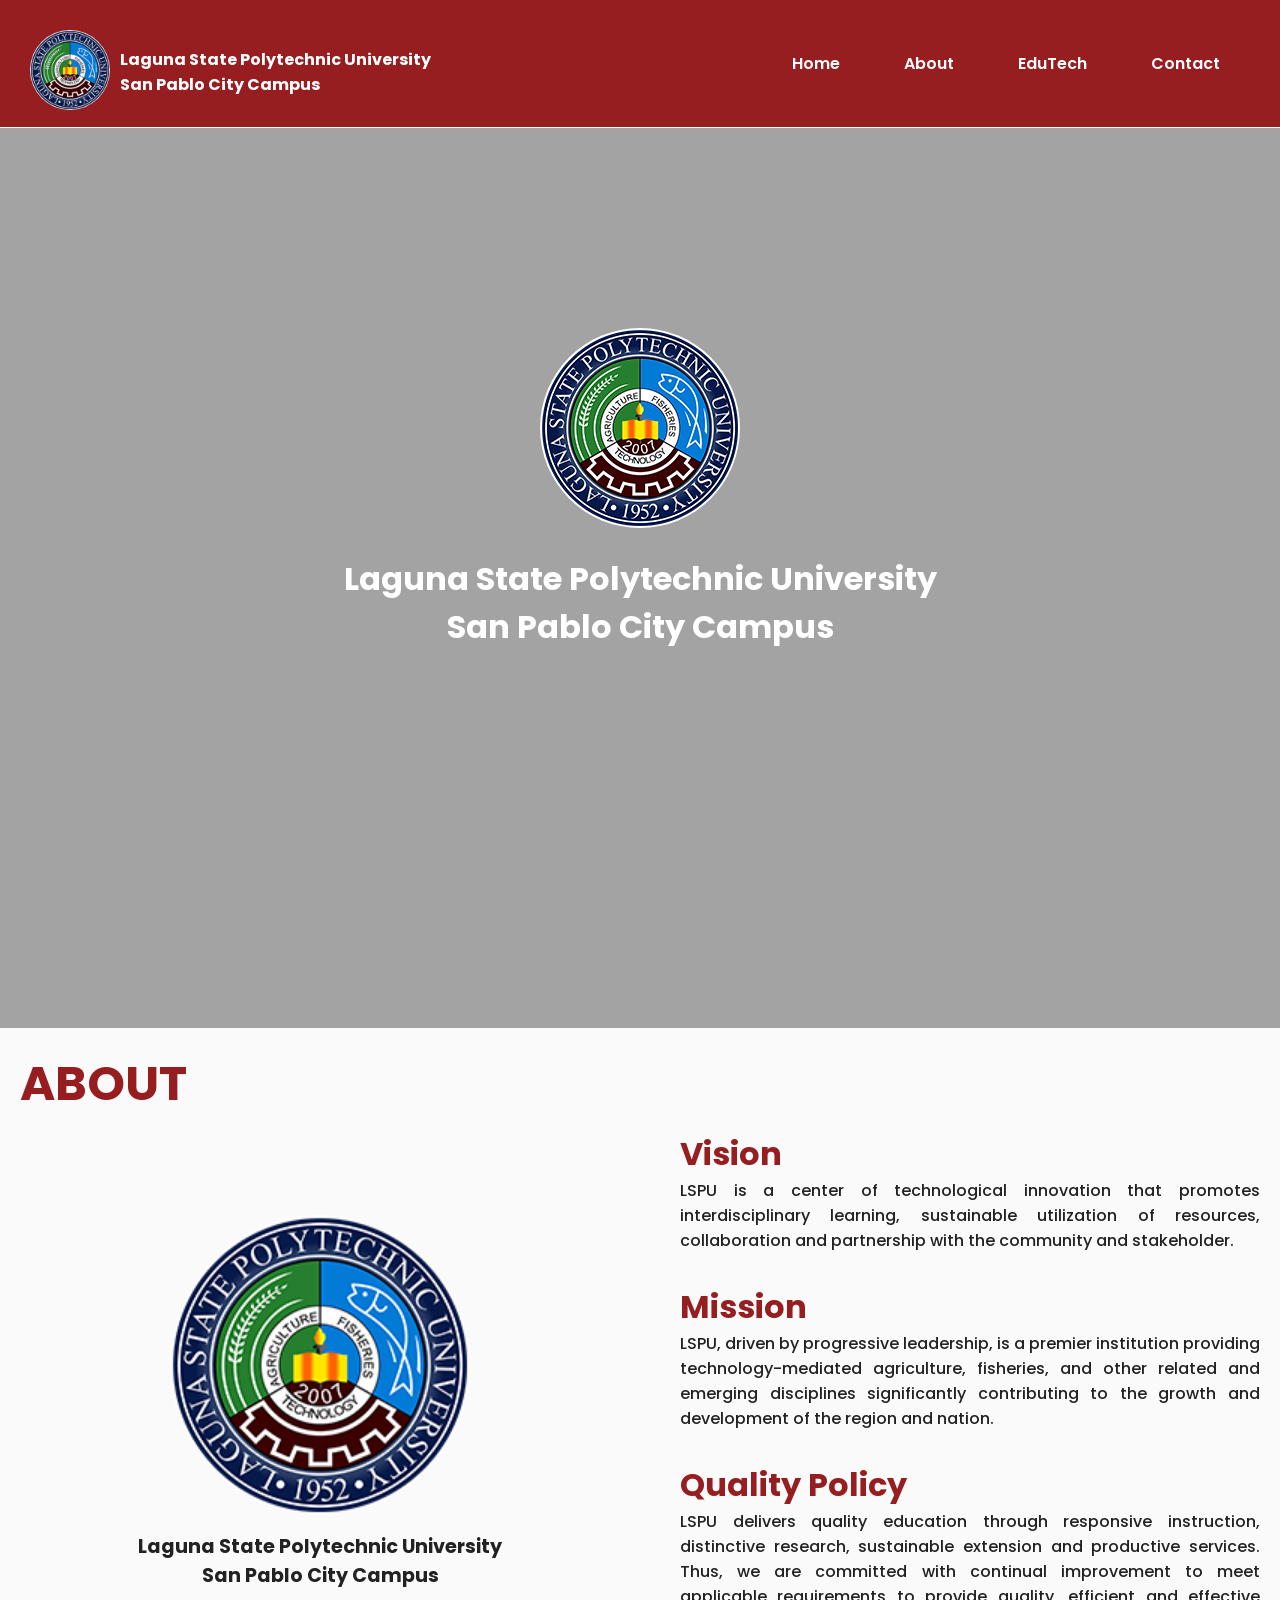
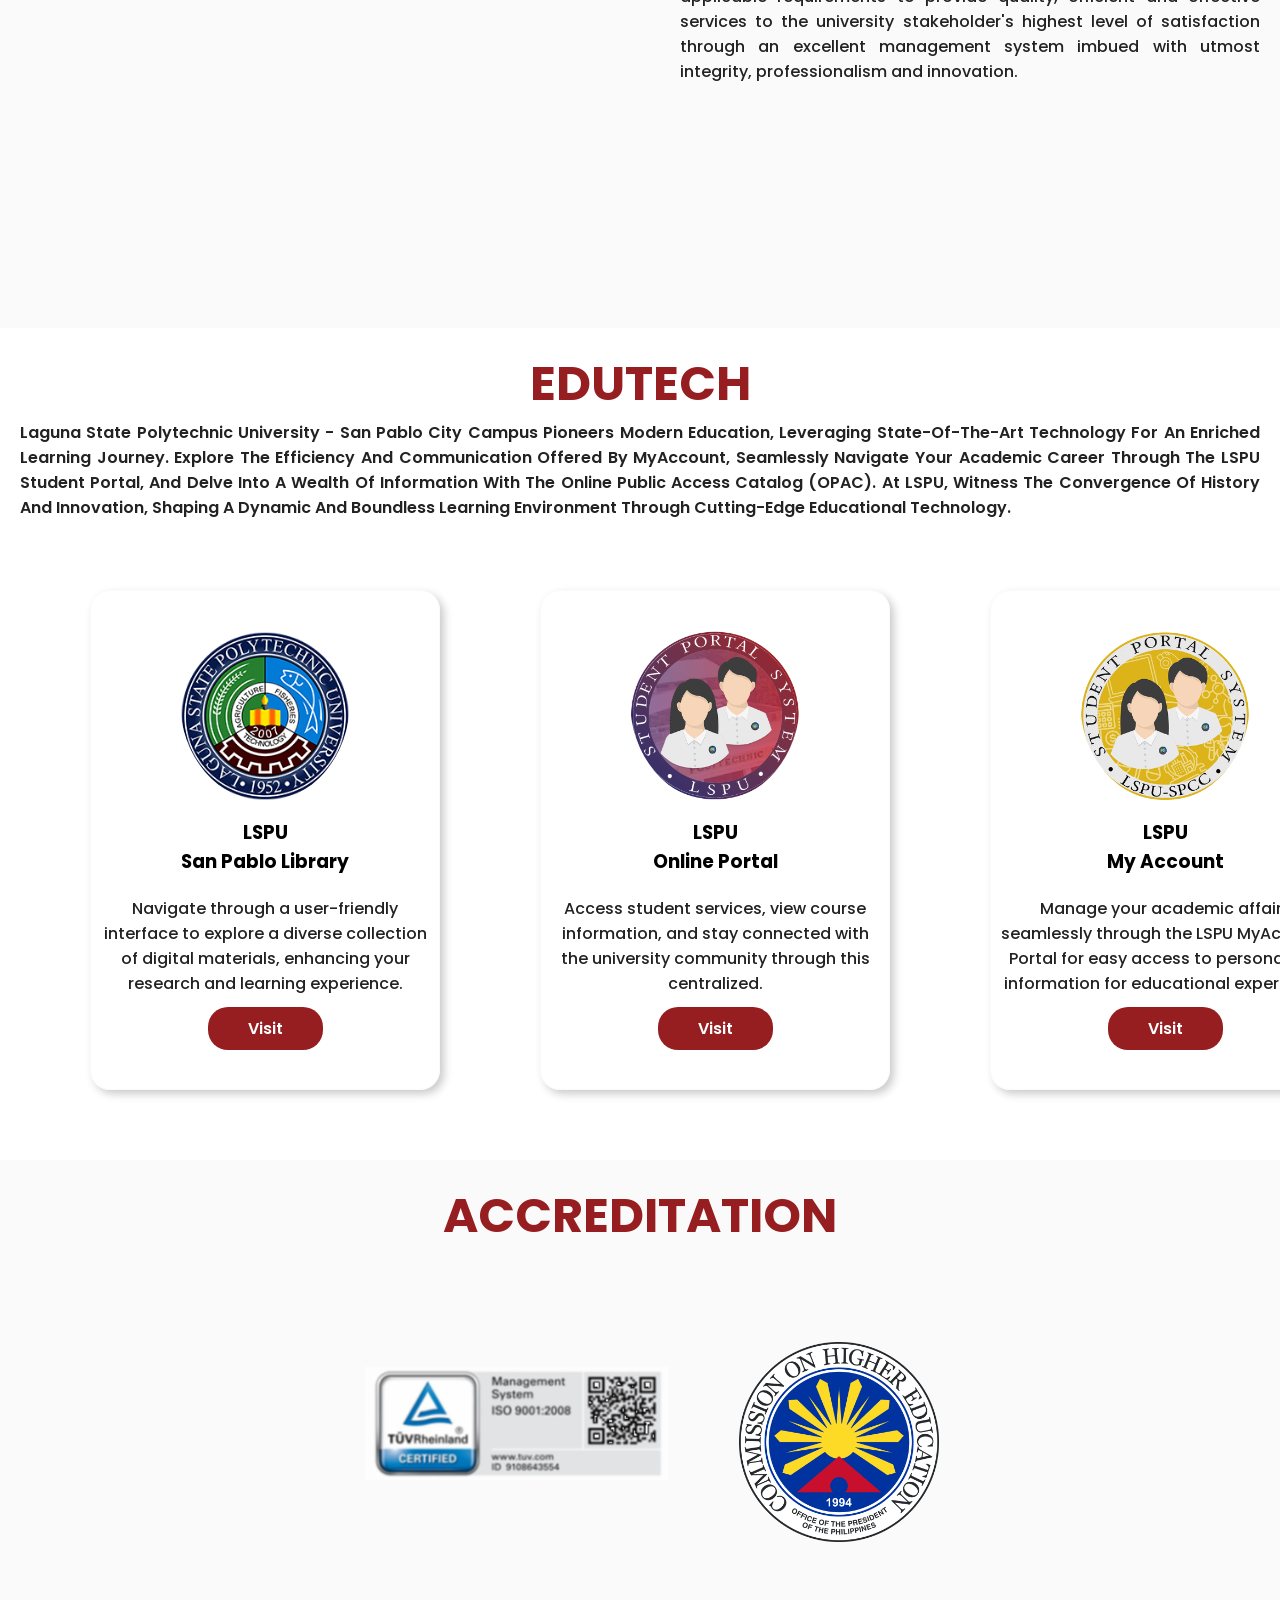
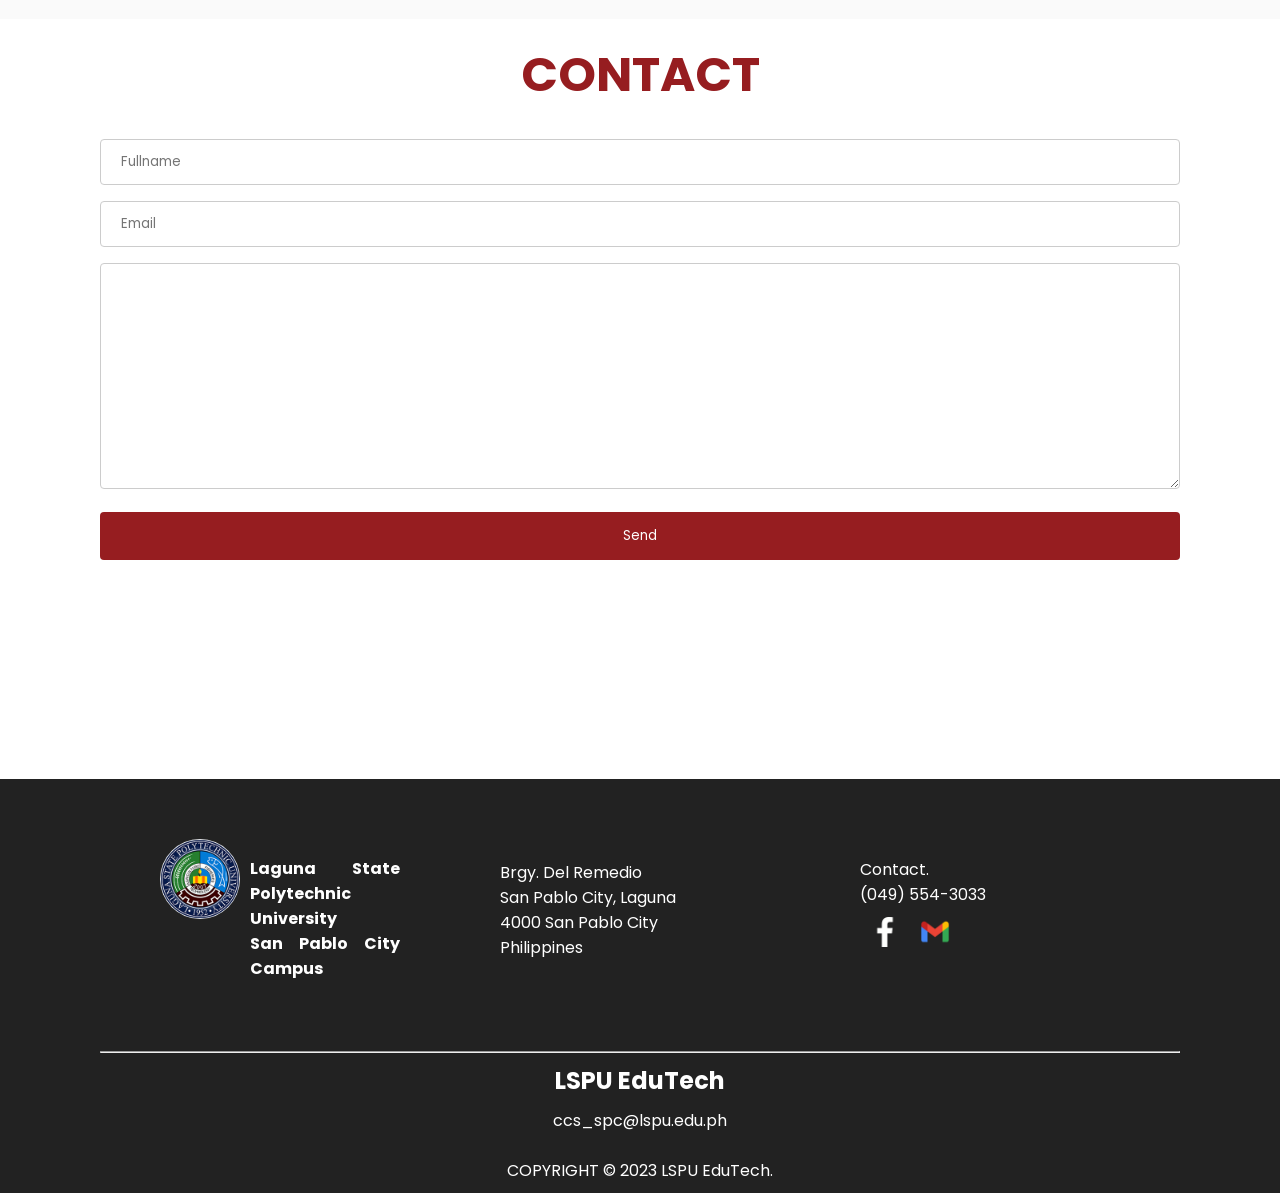
==== index.html @ c32a5598 "change dir" ====
<!DOCTYPE html>
<html lang="en">
<head>
    <meta charset="UTF-8">
    <meta name="viewport" content="width=device-width, initial-scale=1.0">
    <title>LSPU EduTech</title>
    <link rel="preconnect" href="https://fonts.googleapis.com">
    <link rel="preconnect" href="https://fonts.gstatic.com" crossorigin>
    <link href="https://fonts.googleapis.com/css2?family=Poppins:wght@300&family=Roboto&display=swap" rel="stylesheet">
    <link rel="stylesheet" href="style.css">
    <link rel="shortcut icon" href="icon.png" type="image/x-icon">
</head>
<body>
    <header>
        <div class="logo">
            <a href="#">
            <img src="logo.png" alt="logo of LSPU"><h3>Laguna State Polytechnic University <br> San Pablo City Campus</h3>
            </a>
        </div>
        <nav>
            <ul>
                <li><a href="#">Home</a></li>
                <li><a href="#about">About</a></li>
                <li><a href="#edutech">EduTech</a></li>
                <li><a href="#contact">Contact</a></li>
            </ul>
        </nav>
    </header>
    
    <div class="home" id="home">
        <video autoplay muted loop>
            <source src="bg.mp4" type="video/mp4">
            Your browser does not support the video tag.
        </video>
        <!-- Your content goes here -->
        <div class="content" >
            <img src="logo.png" alt="logo of lspu san pablo">
            <h1>Laguna State Polytechnic University <br> San Pablo City Campus</h1>
        </div>
    </div>
    
    <div class="about" id="about">
        <div class="about-title">
            <h2>About</h2>
        </div>
        <div class="row">
            <div class="col">
                <div class="left">
                <img src="logo.png" alt="lspu logo">
                <h4>Laguna State Polytechnic University <br> San Pablo City Campus</h4>
                </div>

            </div>
            <div class="col">
                <div class="col">
                    <h2>Vision</h2>
                    <p>LSPU is a center of technological innovation that promotes interdisciplinary learning, sustainable utilization of resources, collaboration and partnership with the community and stakeholder.</p>
                </div>
                <div class="col">
                    <h2>Mission</h2>
                    <p>LSPU, driven by progressive leadership, is a premier institution providing technology-mediated agriculture, fisheries, and other related and emerging disciplines significantly contributing to the growth and development of the region and nation.</p>
                </div>
                <div class="col">
                    <h2>Quality Policy</h2>
                    <p>LSPU delivers quality education through responsive instruction, distinctive research, sustainable extension and productive services. Thus, we are committed with continual improvement to meet applicable requirements to provide quality, efficient and effective services to the university stakeholder's highest level of satisfaction through an excellent management system imbued with utmost integrity, professionalism and innovation.</p>
                </div>
            </div>
        </div>
    </div>

    <div class="edutech" id="edutech">
        <div class="edu-title">
            <h2>EduTech</h2>
            <p class="lowerside">Laguna State Polytechnic University - San Pablo City Campus pioneers modern education, leveraging state-of-the-art technology for an enriched learning journey. Explore the efficiency and communication offered by MyAccount, seamlessly navigate your academic career through the LSPU Student Portal, and delve into a wealth of information with the Online Public Access Catalog (OPAC). At LSPU, witness the convergence of history and innovation, shaping a dynamic and boundless learning environment through cutting-edge educational technology.</p>
        </div>
        <div class="row">
            <div class="col">
                <div class="card">
                    <img src="logo.png" alt="lspu logo">
                    <h3>LSPU <br>San Pablo Library</h3>
                    <p class="mini">Navigate through a user-friendly interface to explore a diverse collection of digital materials, enhancing your research and learning experience.</p>
                    <a href="http://libraryspcc.lspu.edu.ph/common/servlet/presenthomeform.do?l2m=Home&tm=Home&l2m=Home" class="visit">Visit</a>
                </div>
            </div>
            <div class="col">
                <div class="card">
                    <img src="portal.png" alt="student portal logo">
                    <h3>LSPU <br>Online Portal</h3>
                    <p class="mini">Access student services, view course information, and stay connected with the university community through this centralized.</p>
                    <a href="https://lspuonline.com/" class="visit">Visit</a>
                </div>
            </div>
            <div class="col">
                <div class="card">
                    <img src="myaccount.png" alt="myaccount portal logo">
                    <h3>LSPU <br>My Account</h3>
                    <p class="mini">Manage your academic affairs seamlessly through the LSPU MyAccount Portal for easy access to personalized information for educational experience.</p>
                    <a href="http://myaccount-spc.lspu.edu.ph/" class="visit">Visit</a>
                </div>
            </div>
        </div>
    </div>

    <div class="accreditation" id="accreditation">
        <div class="accre-title">
            <h2>accreditation</h2>
        </div>
        <div class="row">
            <div class="col">
                <img src="ISO.png" alt="iso logo" class="iso">
            </div>
            <div class="col">
                <img src="ched.png" alt="ched logo" class="ched">
            </div>
        </div>
    </div>

    <div class="contact" id="contact">
        <div class="contact-title">
            <h2>Contact</h2>
        </div>
        <div class="contact-form">
            <form action="">
                <input type="text" name="name" placeholder="Fullname">
                <input type="email" name="email" placeholder="Email">
                <textarea name="message" id="message" cols="30" rows="10"></textarea>
                <input type="submit" name="submit" value="Send">
            </form>
        </div>
    </div>
    <div class="footer">
        <div class="footer-content">
            <div class="row">
                <div class="col1">
                    <div class="logo">
                        <a href="#">
                        <img src="logo.png" alt="logo of LSPU"><h3>Laguna State Polytechnic University <br> San Pablo City Campus</h3>
                        </a>
                    </div>
                </div>
                <div class="col1">
                    <p>Brgy. Del Remedio <br> San Pablo City, Laguna<br>4000 San Pablo City<br>Philippines</p>
                </div>
                <div class="col1">
                    <p>Contact. <br>(049) 554-3033</p>
                    <ul class="footer_link">
                        <li><a href="#"> <img src="facebook.png" alt="" class="filter-img"></a></li>
                        <li><a href="#"> <img src="gmail.png" alt=""></a></li>
                    </ul>
                </div>
            </div>
            <hr>
            <div class="last-footer">
                <div class="last-content">
                    <h2><a href="index.html">LSPU EduTech</a></h2>
                    <p>ccs_spc@lspu.edu.ph<br><br>COPYRIGHT © 2023 LSPU EduTech.</p>
                </div>
            </div>
        </div>
    </div>
    
</body>
</html>
---- style.css ----
* {
    margin: 0;
    padding: 0;
    box-sizing: border-box;
    font-family: 'Poppins', sans-serif;
    scroll-behavior: smooth;
}

header {
    min-height: 50px;
    display: flex;
    align-items: center;
    justify-content: center;
    background-color: #961D20;
    padding: 10px;
    width: 100%;
    display: flex;
    justify-content: space-between;
    position: relative;
    border-bottom: 1px #fff solid;
}

.logo {
    margin: 20px;
    justify-content: center;
    align-items: center;
    position: relative;
}

.logo a {
    text-decoration: none;
}

.logo h3 {
    color: #fff;
    font-size: 1rem;
    margin-top: -70px;
    margin-left: 90px;
}

.logo img {
    width: 80px;
    height: auto;
    border-radius: 50%;
}

nav ul li a {
    color: #fff;
    text-decoration: none;
    font-size: 1rem;
    font-weight: 600;
    transition: 0.3s ease;

}

nav ul {
    display: inline-flex;
    gap: 4rem;
    float: right;
}

nav ul li {
    list-style-type: none;
}

nav ul li:nth-child(4) {
    margin-right: 50px;
}

.home {
    position: relative;
    overflow: hidden;
    height: 100vh;
}

nav ul li a:hover {
    color: #FDB515;
    font-size: 1.3rem;
}

video {
    position: absolute;
    top: 50%;
    left: 50%;
    transform: translate(-50%, -50%);
    min-width: 100%;
    min-height: 100%;
    width: auto;
    height: auto;
    z-index: -1;
}

.content {
    position: absolute;
    background-color: #0000005c;
    height: 100vh;
    width: 100%;
    top: 50%;
    left: 50%;
    transform: translate(-50%, -50%);
    text-align: center;
    align-items: center;
    justify-content: center;
    color: #fff;
    z-index: 1;
}

.content img {
    border-radius: 50%;
    margin-top: 200px;
    margin-bottom: 20px;
}

.about {
    height: 100vh;
    width: 100%;
    position: relative;
    background-color: #FAFAFA;
}

.about .about-title {
    font-size: 2rem;
    text-transform: uppercase;
    font-weight: 500;
    color: #961D20;
    padding: 20px;
}

.row {
    display: flex;
    align-items: center;
    margin-top: -50px;
}

.col {
    flex-basis: 50%;
    width: 100%;
    padding: 10px;
    box-sizing: border-box;
    text-align: justify;
    margin: 10px;
}

.row .col h2 {
    color: #961D20;
    font-size: 2rem;
}

.row .col .left {
    justify-content: center;
    text-align: center;
    align-items: center;
    margin-top: -20px;
    padding: 20px;
}

.row .col .left img {
    width: auto;
    height: 300px;
    margin: 10px;
    border-radius: 50%;
}

.row .col .left h4 {
    font-size: 1.2rem;
    color: #222;
}

.row .col p {
    font-size: 1rem;
    font-weight: 500;
    color: #222;
}

.edutech {
    height: auto;
    width: 100%;
    position: relative;
    background-color: #fff;
    text-align: center;
    align-self: center;
    justify-content: center;
}

.edutech .edu-title {
    font-size: 2rem;
    text-transform: uppercase;
    font-weight: 600;
    color: #961D20;
    margin: auto;
    padding: 20px;
}

.edutech img {
    width: auto;
    height: 200px;
    margin: 10px;
    border-radius: 50%;
    padding-top: 30px;
}

.edutech .row {
    padding: 20px;
    margin: 20px;
}

.edutech .col {
    flex-basis: 50%;
    text-align: center;
    margin: 20px 0;
}

.card {
    border: 1px solid #FAFAFA;
    box-shadow: #cbcbcb 4px 4px 8px;
    height: 500px;
    width: 350px;
    margin: 0 40px;
    margin-top: -20px;
    border-radius: 20px;
}

.edutech .row .col h3 {
    margin-bottom: 20px;
}

.edutech .row .col a {
    text-decoration: none;
    color: #fff;
    background-color: #961D20;
    border-radius: 20px;
    padding: 10px 40px;
    transition: 0.3s ease;
    font-weight: 600;
}

.edutech .row .col a:hover {
    background-color: #a9181a;
    border-radius: 20px;
}

.edu-title .lowerside {
    font-size: 1rem;
    justify-content: center;
    text-align: justify;
    text-transform: capitalize;
    color: #222;
    margin-bottom: auto;
}

.card .mini {
    padding: 0 10px;
    text-align: center;
    font-size: 8px;
    margin-bottom: 20px;
}

.accreditation {
    width: 100%;
    position: relative;
    background-color: #FAFAFA;
    text-align: center;
    align-self: center;
    justify-content: center;
    ;
}

.accreditation .accre-title {
    font-size: 2rem;
    text-transform: uppercase;
    font-weight: 600;
    color: #961D20;
    margin: auto;
    padding: 20px;
}

.accreditation .row {
    display: inline-flex;
    align-items: center;
    margin: auto;
    text-align: center;
    align-items: center;
}

.col {
    flex-basis: 50%;
    width: 100%;
    padding: 10px;
    box-sizing: border-box;
    text-align: justify;
}

.accreditation .iso {
    width: auto;
    height: 300px;
}

.accreditation .ched {
    width: auto;
    height: 200px;
}

.contact {
    height: 90vh;
    width: 100%;
    position: relative;
    background-color: #fff;
    text-align: center;
    align-self: center;
    justify-content: center;
    padding: 0 100px;
}

.contact .contact-title{
    font-size: 2rem;
    text-transform: uppercase;
    font-weight: 600;
    color: #961D20;
    margin: auto;
    padding: 20px;
}

input[type=text],
select {
    width: 100%;
    padding: 12px 20px;
    margin: 8px 0;
    display: inline-block;
    border: 1px solid #ccc;
    border-radius: 4px;
    box-sizing: border-box;
}

input[type=email],
select {
    width: 100%;
    padding: 12px 20px;
    margin: 8px 0;
    display: inline-block;
    border: 1px solid #ccc;
    border-radius: 4px;
    box-sizing: border-box;
}

textarea {
    width: 100%;
    padding: 12px 20px;
    margin: 8px 0;
    display: inline-block;
    border: 1px solid #ccc;
    border-radius: 4px;
    box-sizing: border-box;
}

input[type=submit] {
    width: 100%;
    background-color: #961D20;
    color: white;
    padding: 14px 20px;
    margin: 8px 0;
    border: none;
    border-radius: 4px;
    cursor: pointer;
}

input[type=submit]:hover {
    background-color: #a9181a;
}
.footer{
    height: auto;
    width: 100%;
    position: relative;
    background-color: #222;
    text-align: center;
    justify-content: center;
    padding: 0 100px;
    color: #fff;
}
.col1{
    flex-basis: 100%;
    width: 25%;
    padding: 20px 20px;
    box-sizing: border-box;
    text-align: justify;
    margin: 20px;
 }
 .footer_link{
     display: flex;
 }
 .footer_link li{
     list-style: none;
 }
 .footer .footer_link img{
     width: auto;
     height: 30px;
     margin: 10px;
 }
 .footer_link .filter-img{
    filter: invert(1);
 }
 .last-footer{
    text-align: center;
    align-items: center;
    justify-content: center;
}
.last-footer h2{
    font-size: 1.5rem;
    margin: auto;
}
.last-footer p{
    font-size: 1rem;
    padding: 10px;
}
.last-footer a{
   text-decoration: none;
   color: #fff;
}
hr{
    margin: 10px 0;
}
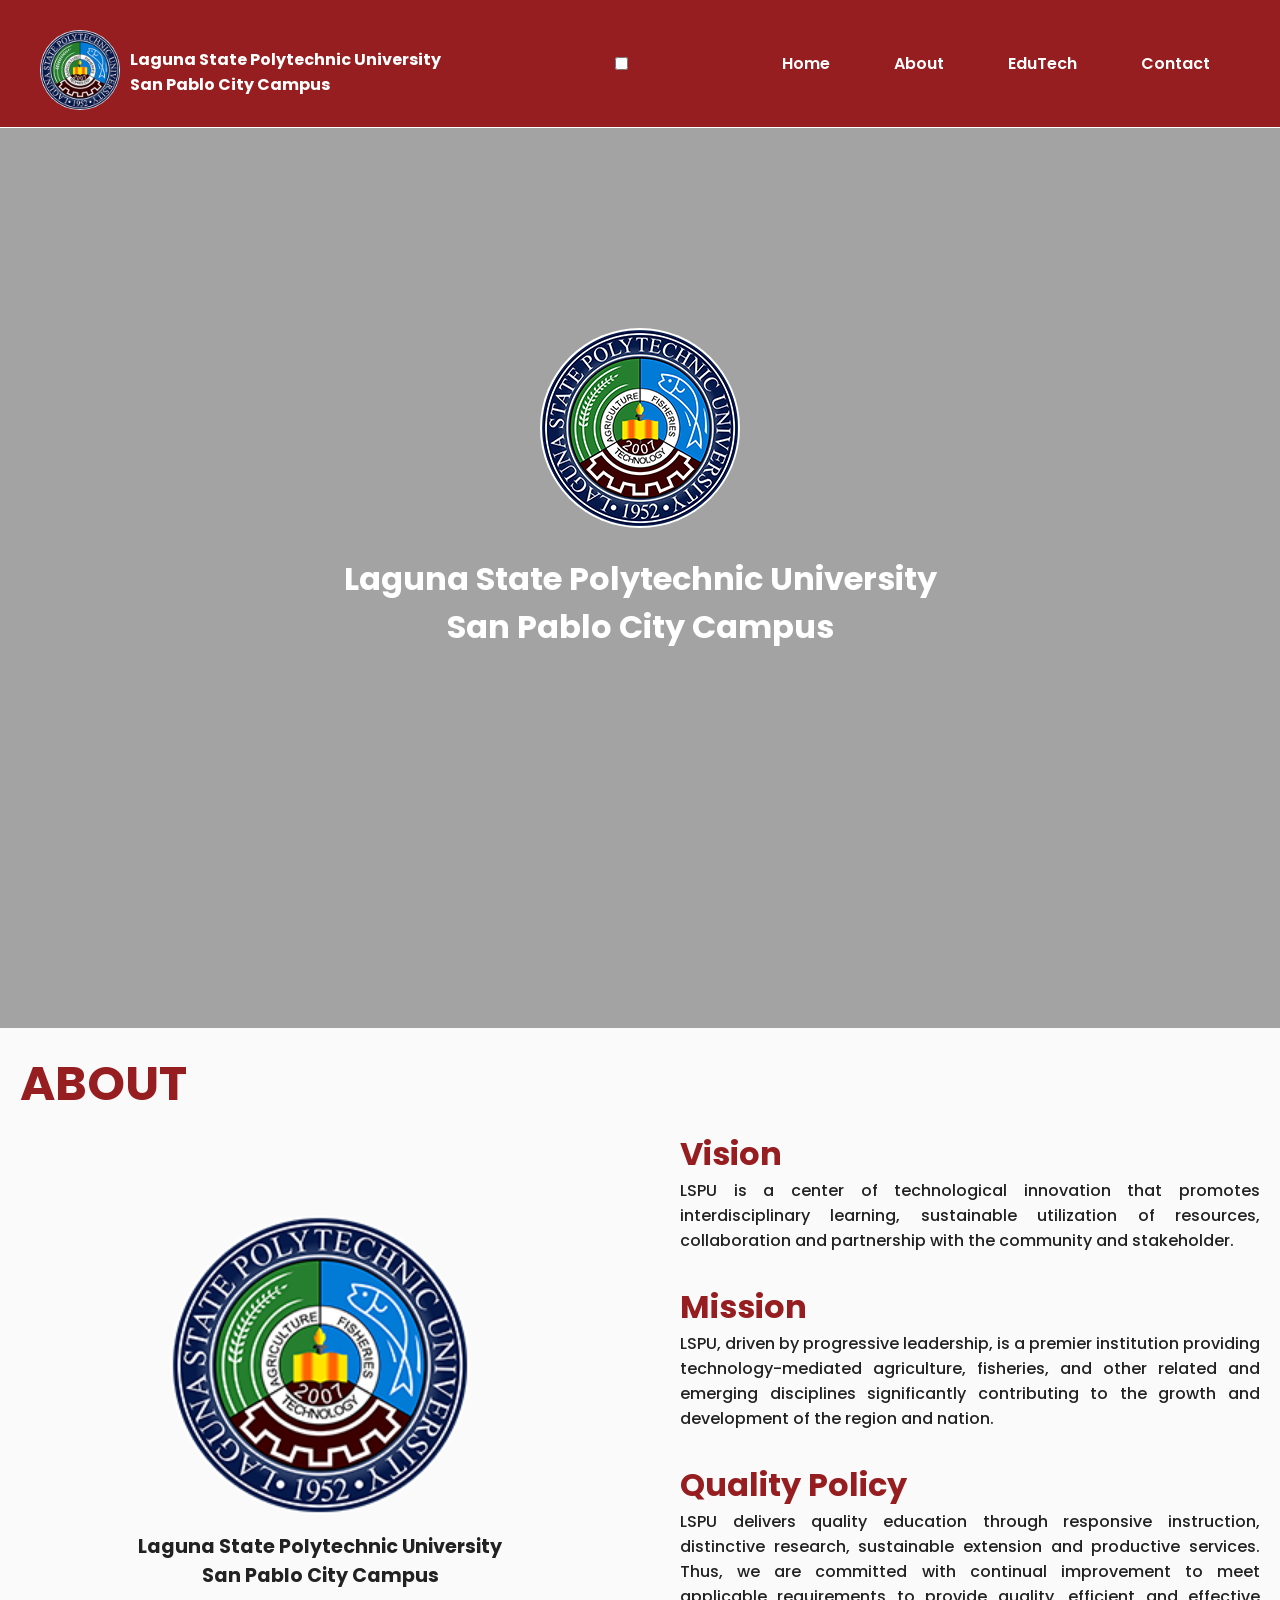
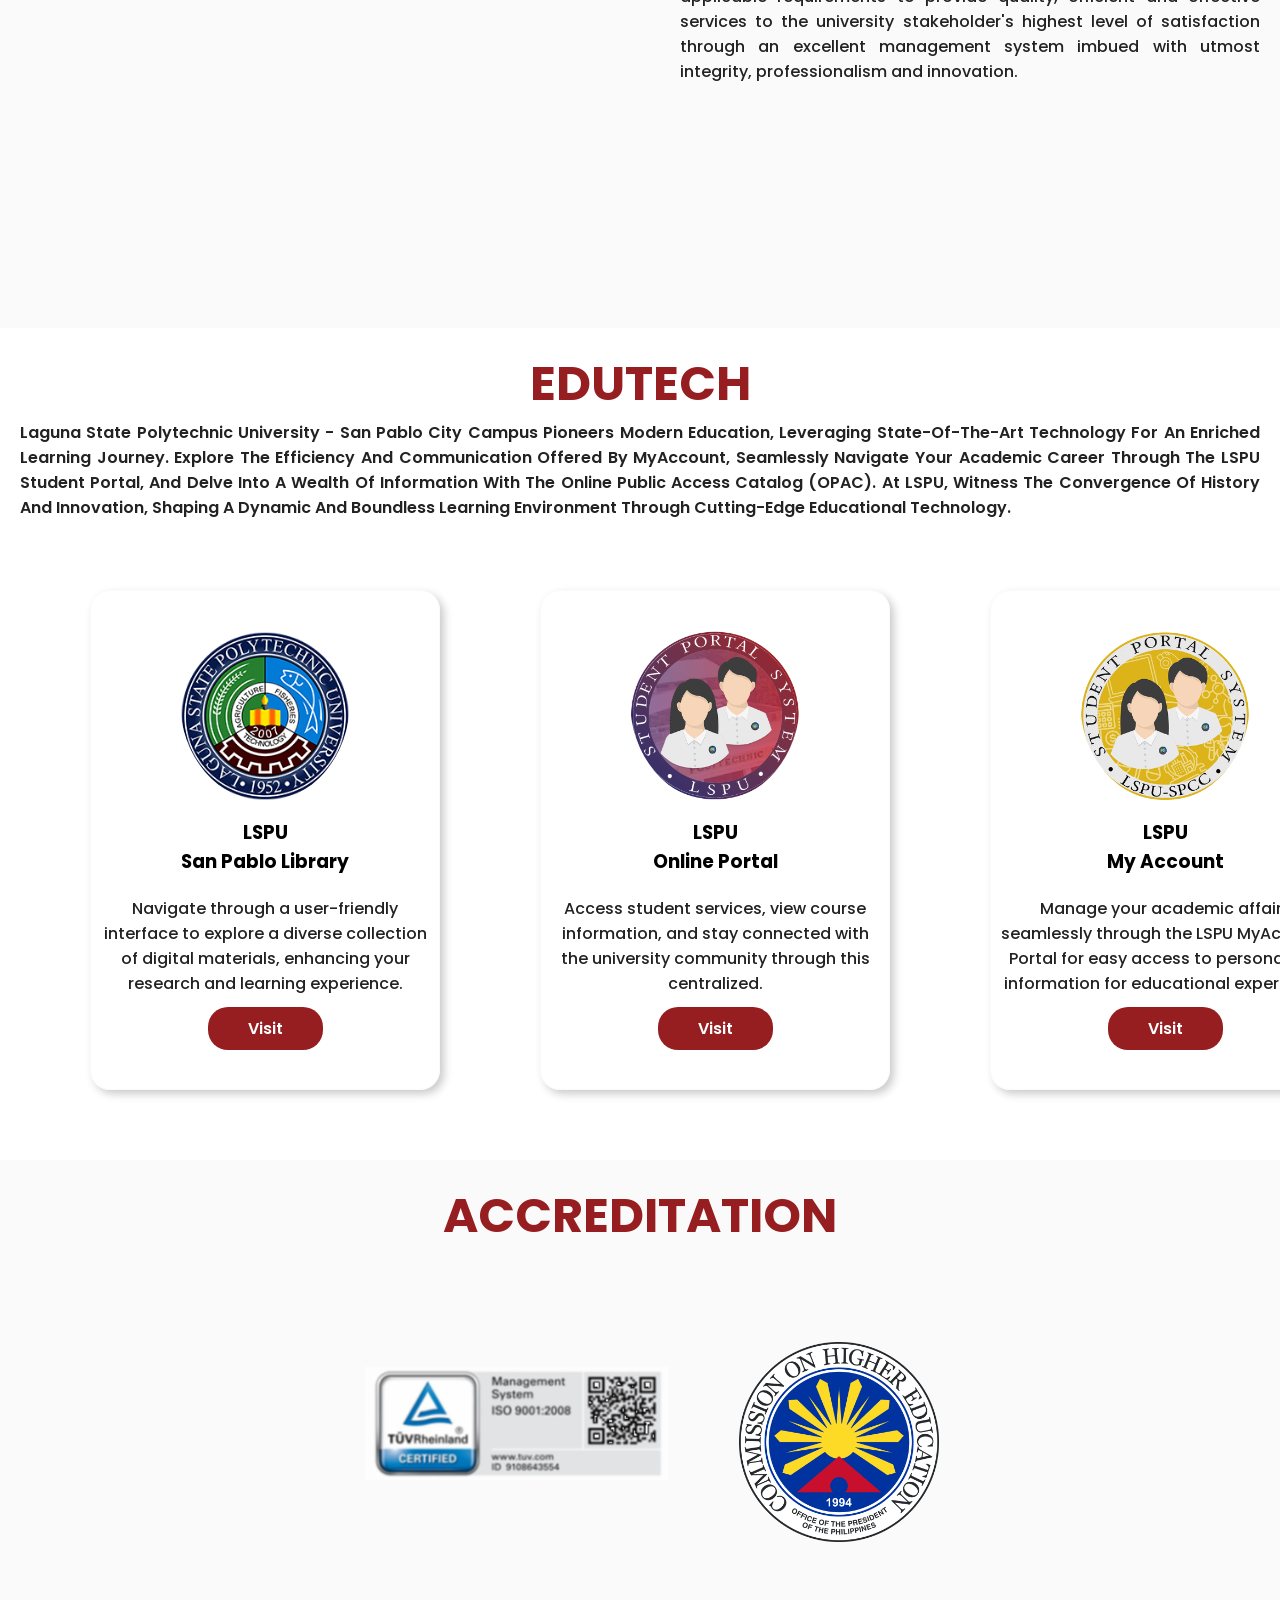
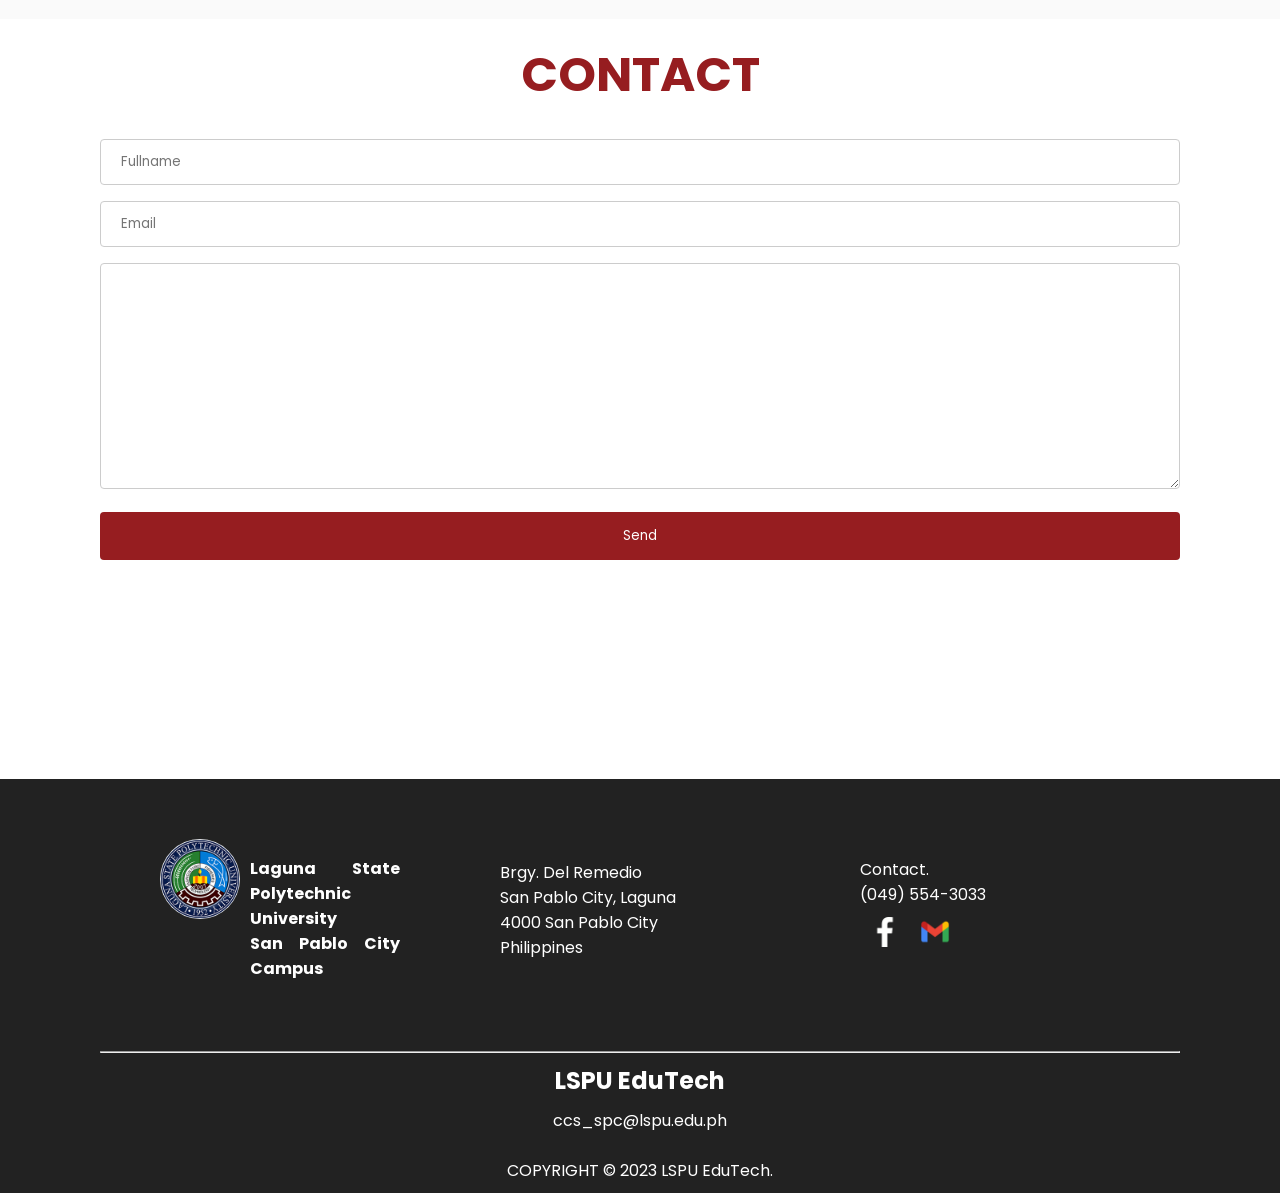
==== commit df9f8943: "css" ====
--- a/index.html
+++ b/index.html
@@ -7,6 +7,7 @@
     <link rel="preconnect" href="https://fonts.googleapis.com">
     <link rel="preconnect" href="https://fonts.gstatic.com" crossorigin>
     <link href="https://fonts.googleapis.com/css2?family=Poppins:wght@300&family=Roboto&display=swap" rel="stylesheet">
+    <link rel="stylesheet" href="https://fonts.googleapis.com/css2?family=Material+Symbols+Outlined:opsz,wght,FILL,GRAD@20..48,100..700,0..1,-50..200" />
     <link rel="stylesheet" href="style.css">
     <link rel="shortcut icon" href="icon.png" type="image/x-icon">
 </head>
@@ -17,7 +18,18 @@
             <img src="logo.png" alt="logo of LSPU"><h3>Laguna State Polytechnic University <br> San Pablo City Campus</h3>
             </a>
         </div>
+        <input type="checkbox" name="" id="menu">
+        <label for="menu">
+            <span class="material-symbols-outlined">
+                menu
+                </span>
+        </label>
         <nav>
+            <label for="menu">
+                <span class="material-symbols-outlined">
+                    close
+                    </span>
+            </label>
             <ul>
                 <li><a href="#">Home</a></li>
                 <li><a href="#about">About</a></li>
@@ -27,6 +39,7 @@
         </nav>
     </header>
     
+    <div class="container">
     <div class="home" id="home">
         <video autoplay muted loop>
             <source src="bg.mp4" type="video/mp4">
@@ -128,6 +141,8 @@
             </form>
         </div>
     </div>
+    </div>
+    
     <div class="footer">
         <div class="footer-content">
             <div class="row">
--- a/style.css
+++ b/style.css
@@ -12,19 +12,26 @@
     align-items: center;
     justify-content: center;
     background-color: #961D20;
-    padding: 10px;
+    padding: 10px 20px;
     width: 100%;
     display: flex;
     justify-content: space-between;
     position: relative;
     border-bottom: 1px #fff solid;
 }
-
-.logo {
+.logo, nav ul li a, label{
+    color: #fff;
+}
+label{
+    display: none;
+
+}
+.logo{
     margin: 20px;
     justify-content: center;
     align-items: center;
     position: relative;
+    color: #fff;
 }
 
 .logo a {
@@ -418,3 +425,11 @@
 hr{
     margin: 10px 0;
 }
+
+@media (max-width: 1100px){
+
+}
+@media only screen and (max-width: 600px) {
+    body {
+    }
+  }
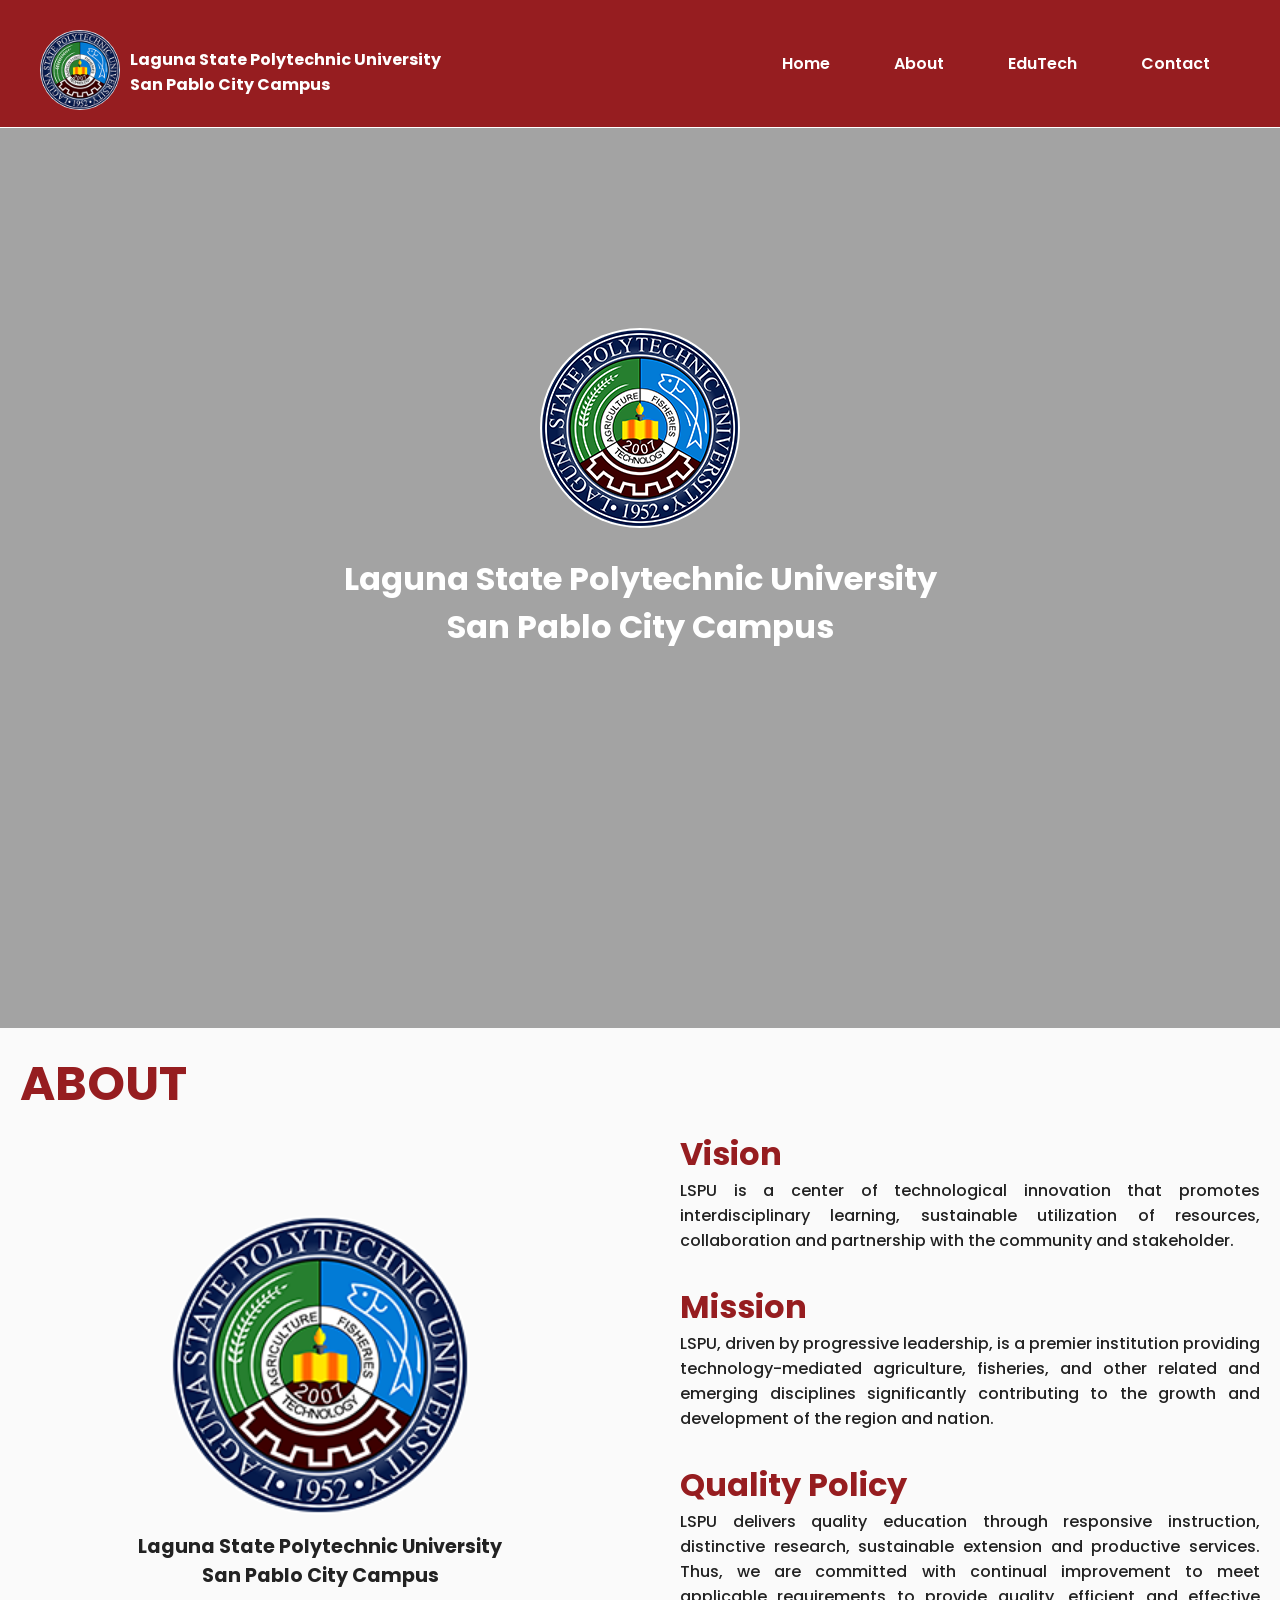
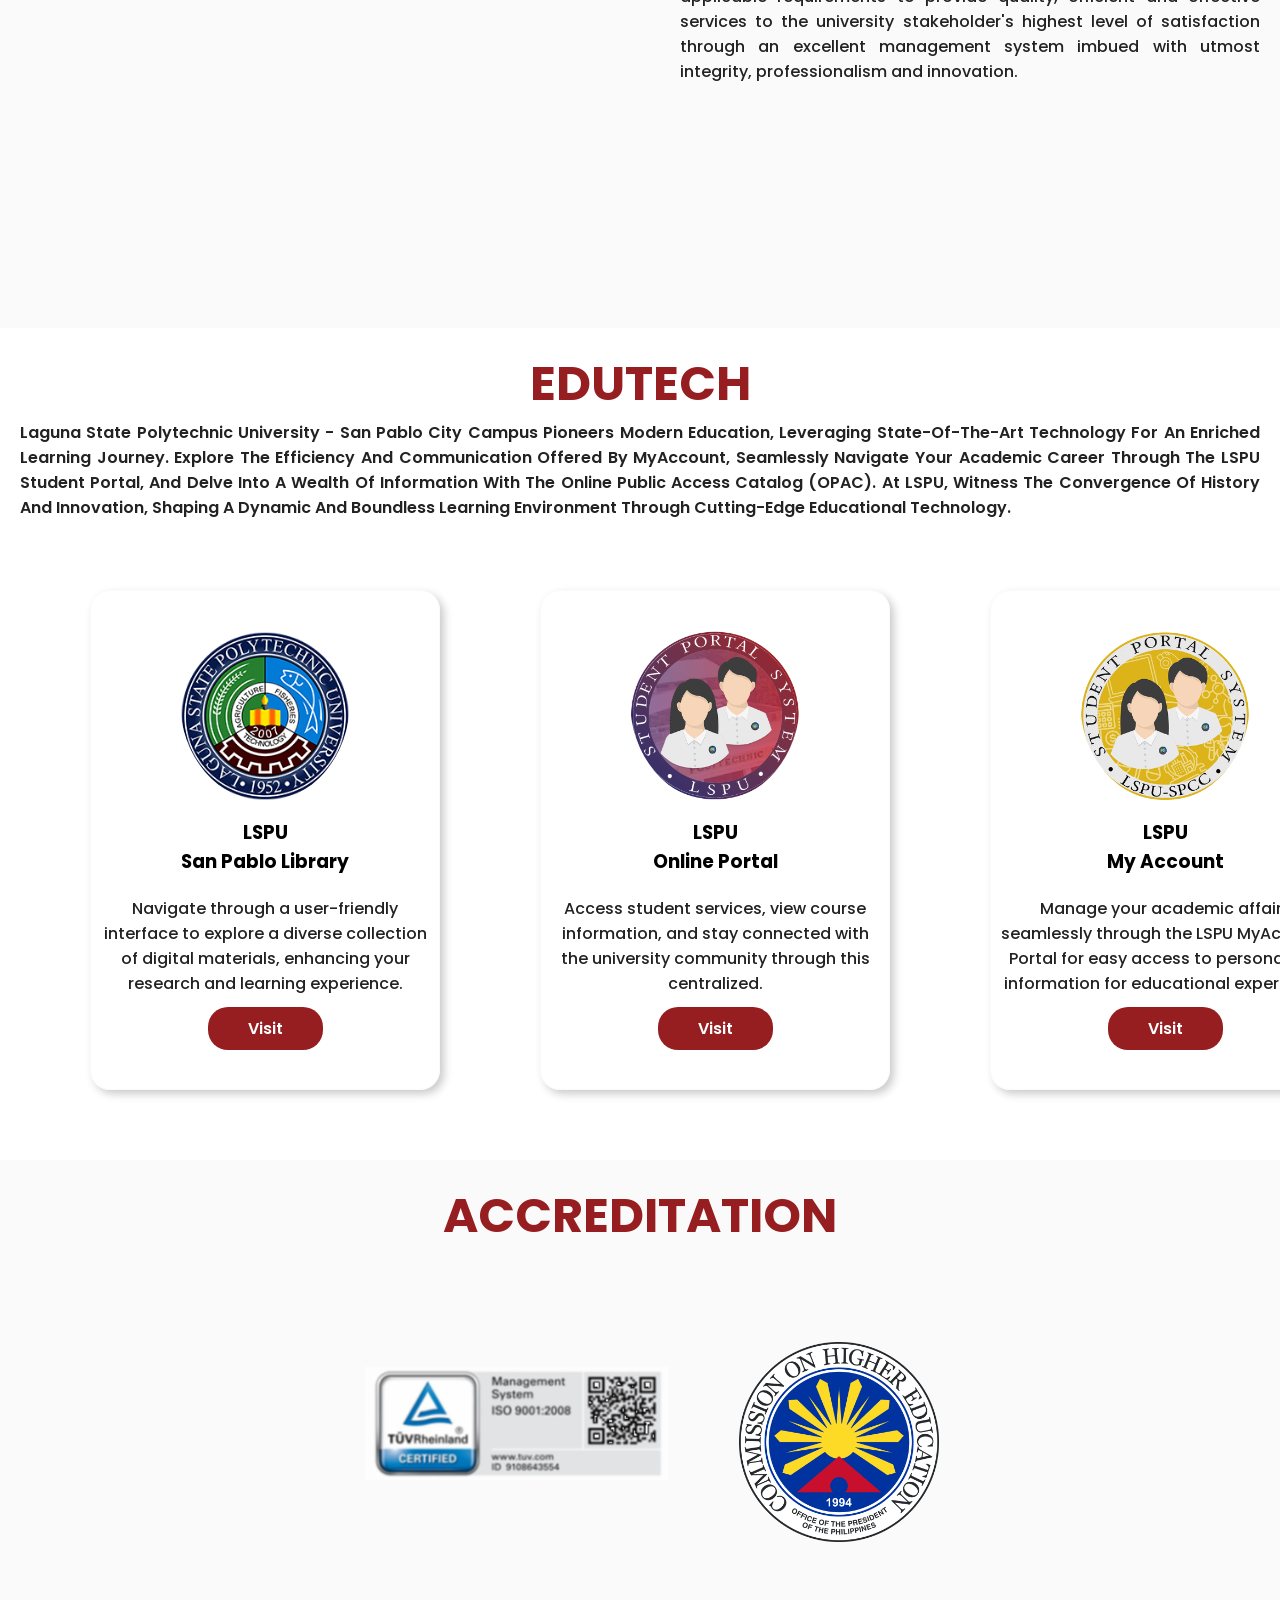
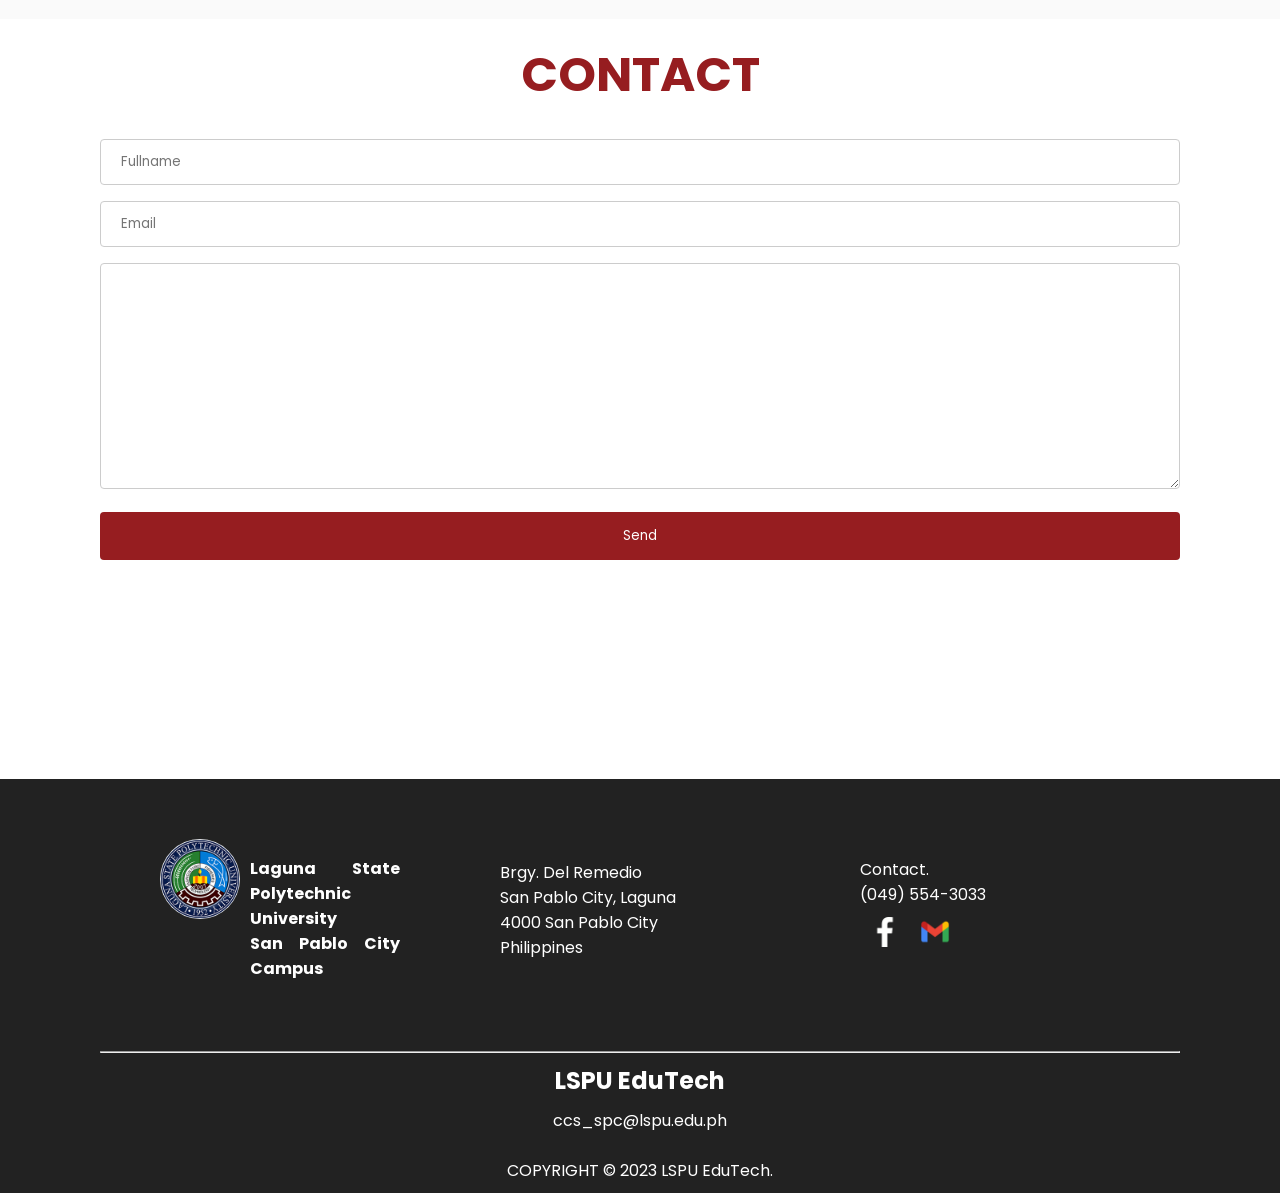
==== commit 7006b2c0: "Update index.html" ====
--- a/index.html
+++ b/index.html
@@ -18,7 +18,7 @@
             <img src="logo.png" alt="logo of LSPU"><h3>Laguna State Polytechnic University <br> San Pablo City Campus</h3>
             </a>
         </div>
-        <input type="checkbox" name="" id="menu">
+        <input type="checkbox" name="" id="menu" hidden>
         <label for="menu">
             <span class="material-symbols-outlined">
                 menu
--- a/style.css
+++ b/style.css
@@ -425,11 +425,17 @@
 hr{
     margin: 10px 0;
 }
-
-@media (max-width: 1100px){
-
-}
-@media only screen and (max-width: 600px) {
-    body {
+input[type=checkbox]{
+    display: none;
+}
+
+@media screen and (max-width: 480px){
+label {
+        display: block;
     }
-  }+
+    nav {
+        position: absolute;
+        background-color: #fff;
+    }
+}
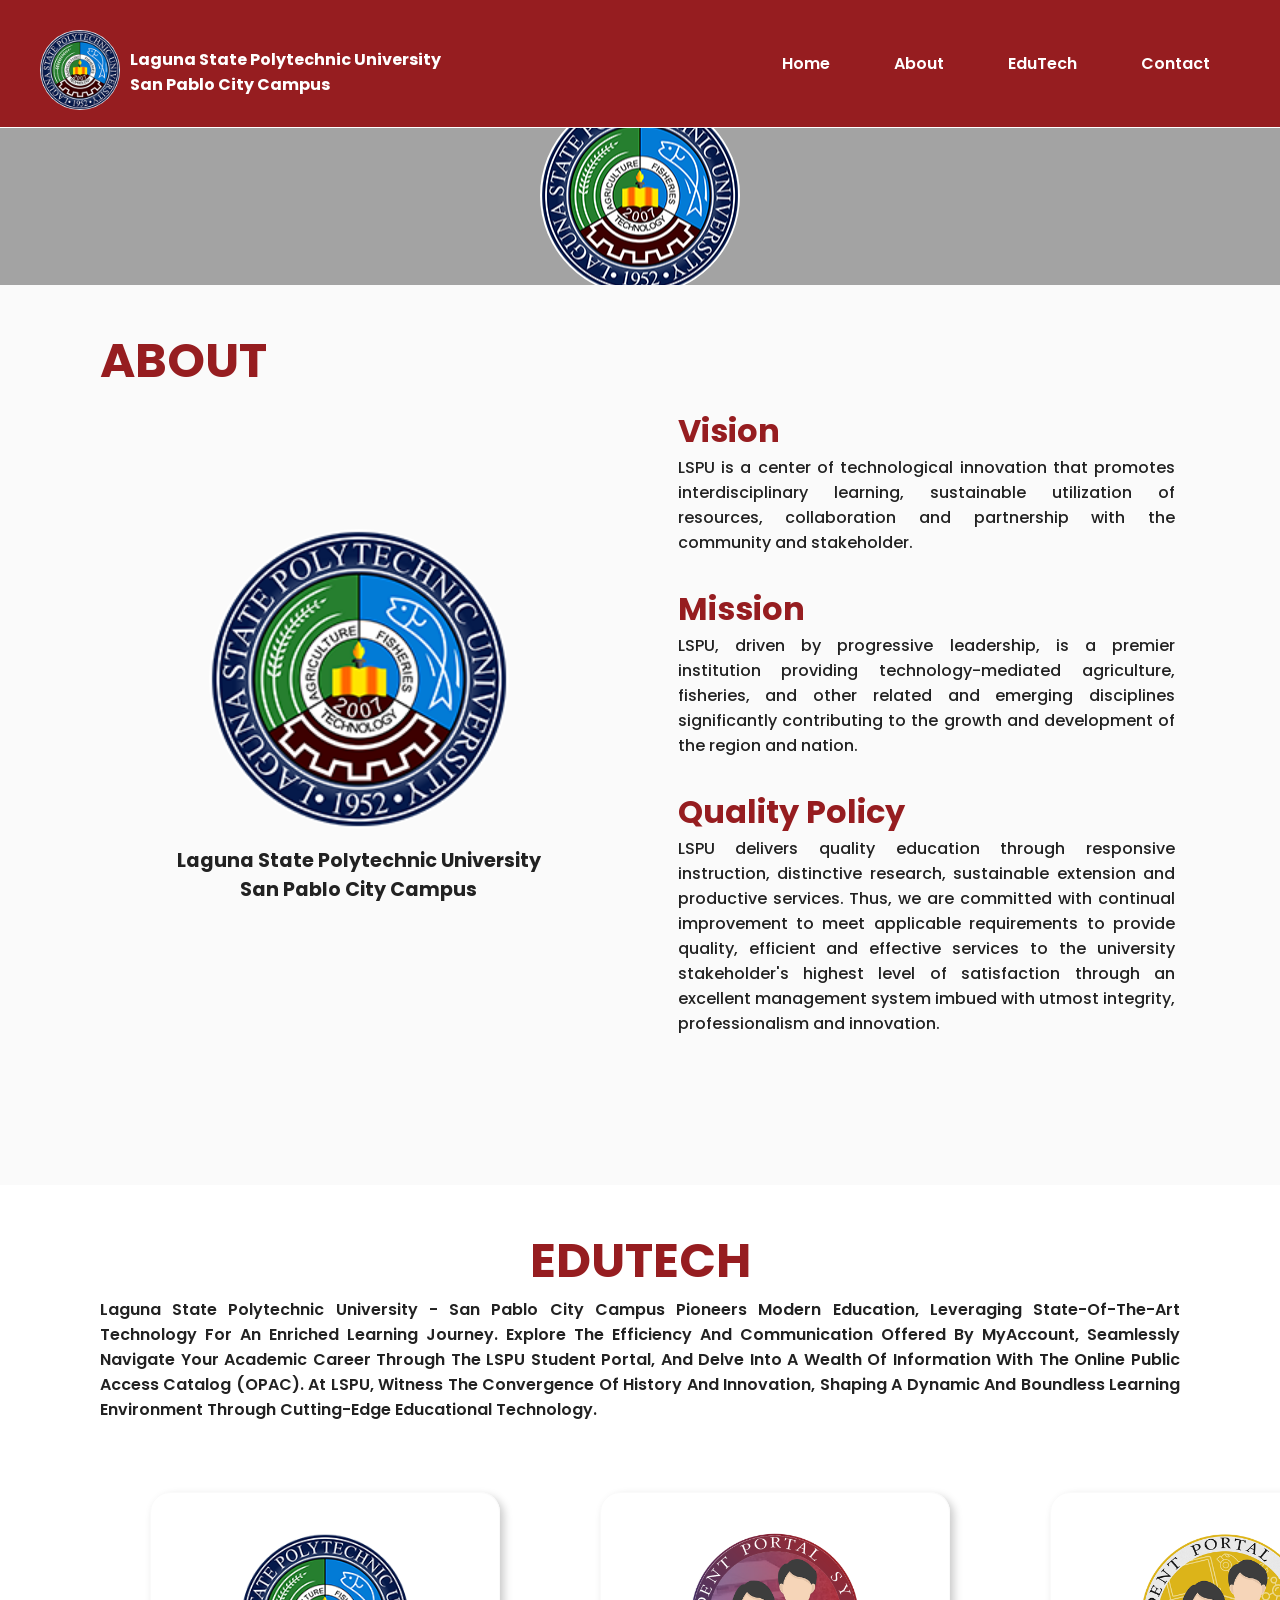
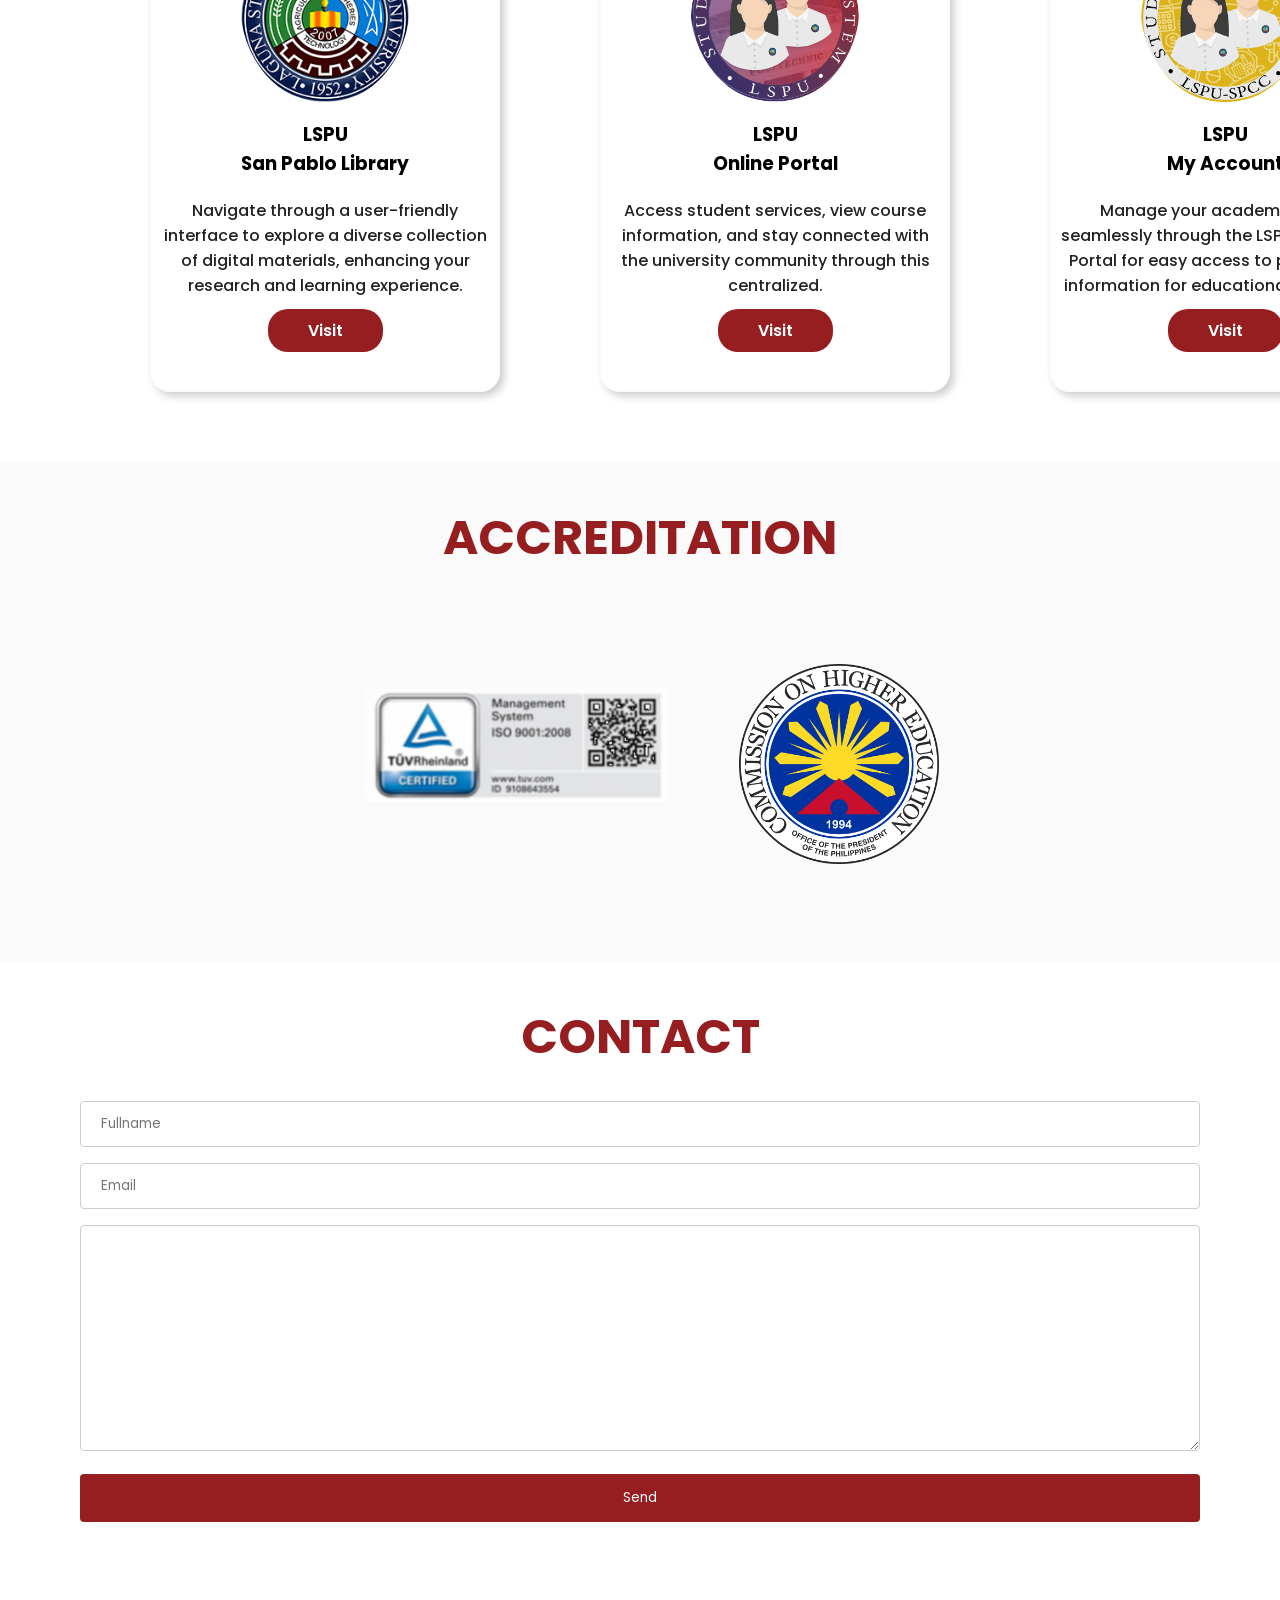
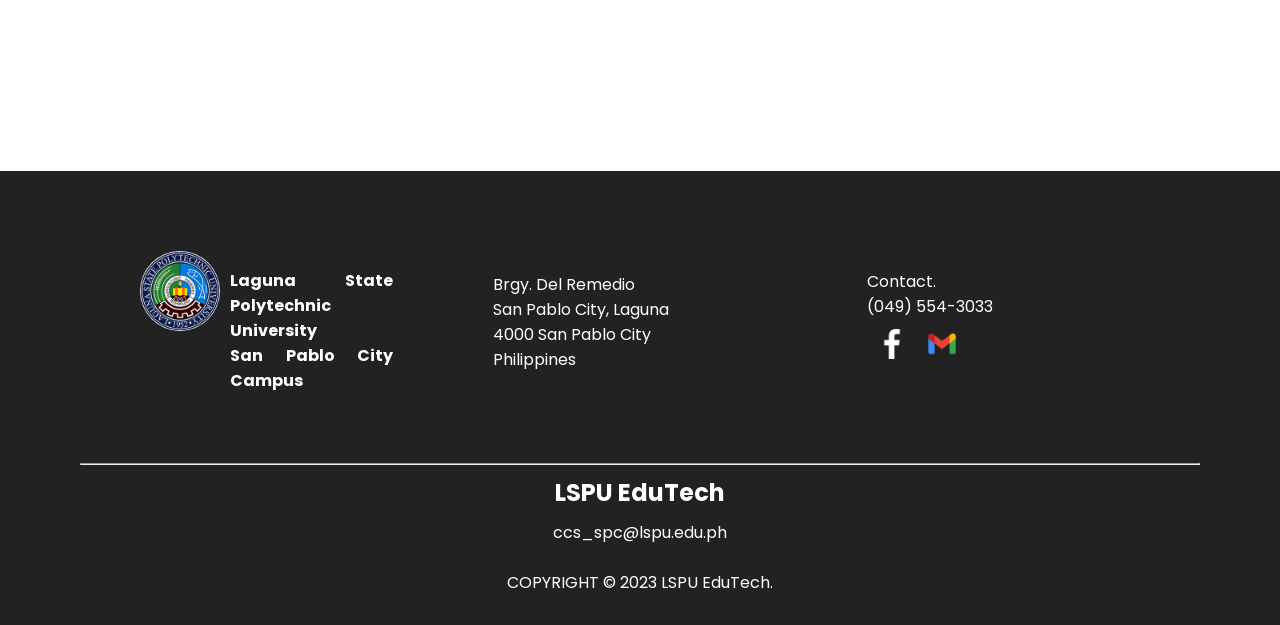
==== commit 3591f8e7: "adding responsiveness" ====
--- a/index.html
+++ b/index.html
@@ -38,8 +38,7 @@
             </ul>
         </nav>
     </header>
-    
-    <div class="container">
+
     <div class="home" id="home">
         <video autoplay muted loop>
             <source src="bg.mp4" type="video/mp4">
@@ -149,7 +148,8 @@
                 <div class="col1">
                     <div class="logo">
                         <a href="#">
-                        <img src="logo.png" alt="logo of LSPU"><h3>Laguna State Polytechnic University <br> San Pablo City Campus</h3>
+                        <img src="logo.png" alt="logo of LSPU">
+                        <h3>Laguna State Polytechnic University <br> San Pablo City Campus</h3>
                         </a>
                     </div>
                 </div>
@@ -172,7 +172,6 @@
                 </div>
             </div>
         </div>
-    </div>
     
 </body>
 </html>
--- a/style.css
+++ b/style.css
@@ -18,13 +18,10 @@
     justify-content: space-between;
     position: relative;
     border-bottom: 1px #fff solid;
+    z-index: 2;
 }
 .logo, nav ul li a, label{
     color: #fff;
-}
-label{
-    display: none;
-
 }
 .logo{
     margin: 20px;
@@ -50,7 +47,6 @@
     height: auto;
     border-radius: 50%;
 }
-
 nav ul li a {
     color: #fff;
     text-decoration: none;
@@ -61,7 +57,7 @@
 }
 
 nav ul {
-    display: inline-flex;
+    display: flex;
     gap: 4rem;
     float: right;
 }
@@ -77,7 +73,7 @@
 .home {
     position: relative;
     overflow: hidden;
-    height: 100vh;
+    height: auto;
 }
 
 nav ul li a:hover {
@@ -86,16 +82,12 @@
 }
 
 video {
-    position: absolute;
-    top: 50%;
-    left: 50%;
-    transform: translate(-50%, -50%);
-    min-width: 100%;
-    min-height: 100%;
-    width: auto;
-    height: auto;
-    z-index: -1;
-}
+    text-align: center;
+    margin: auto;
+    padding: auto;
+    max-width: 100%;
+    position: inherit;
+    }
 
 .content {
     position: absolute;
@@ -425,11 +417,13 @@
 hr{
     margin: 10px 0;
 }
-input[type=checkbox]{
+
+label{
     display: none;
-}
-
-@media screen and (max-width: 480px){
+
+}
+
+@media only screen and (max-width: 768px){
 label {
         display: block;
     }
@@ -437,5 +431,214 @@
     nav {
         position: absolute;
         background-color: #fff;
-    }
-}+        top: 10px;
+        right: 10px;
+        width: 150px;
+        padding: 10px;
+        border-radius: 5px;
+        visibility: hidden;
+        opacity: 0;
+        transition: 0.3s ease;
+    }
+    nav ul li a, nav label{
+        color: #222;
+    }
+    nav label{
+        text-align: right;
+    }
+    nav ul{
+        flex-direction: column;
+    }
+    input:checked ~ nav{
+        visibility: visible;
+        opacity: 1;
+    }
+    video {
+    text-align: center;
+    margin: auto;
+    padding: auto;
+    max-width: 100%;
+    position: inherit;
+    }
+    .content img{
+        width: auto;
+        height: 100px;
+        margin: 20px;
+    }
+    .content h1{
+        font-size: 1.5rem;
+    }
+    .content {
+        width: 100%;
+        top: 28.5%;
+        padding: 250px 0;
+        z-index: 1;
+    }
+    
+    .row {
+        flex-direction: column;
+        margin-top: 0;
+    }
+
+    .col {
+        flex-basis: 100%;
+        margin: 10px 0;
+    }
+
+    .row .col .left {
+        margin-top: 0;
+    }
+
+    .row .col .left img {
+        height: auto;
+        max-width: 100%;
+    }
+
+    .edu-title .lowerside {
+        margin-bottom: 20px;
+    }
+
+    .card {
+        margin: 0;
+    }
+
+    .edutech .row .col a {
+        padding: 10px 20px;
+    }
+
+    .accreditation .row {
+        flex-direction: column;
+    }
+
+    .footer .col1 {
+        width: 100%;
+        text-align: center;
+    }
+
+    .footer .footer_link {
+        justify-content: center;
+    }
+
+    .footer .footer_link img {
+        height: 20px;
+    }
+
+    .last-footer h2 {
+        font-size: 1.2rem;
+    }
+
+    .last-footer p {
+        font-size: 0.9rem;
+    }
+    .about,
+    .edutech,
+    .accreditation,
+    .contact,
+    .footer {
+        padding: 10px;
+    }
+    .about{
+        padding: 10px;
+        height: auto;
+        position: relative;
+    }
+    .about .about-title{
+        font-size: 1.5rem;
+    }
+    .about .row .col img{
+        width: auto;
+        height: 150px;
+    }
+    .edutech .edu-title{
+        font-size: 1.5rem;
+    }
+    .accreditation .row{
+        padding: 0 100px;
+        margin: auto;
+      }
+      .accreditation .col img{
+        padding: 0 90px;
+        width: auto;
+        margin: auto;
+        height: 100px;
+
+      }
+      .accreditation .col .ched{
+        padding: 0 90px;
+        width: auto;
+        margin: auto;
+        height: 100px;
+      }
+      .contact{
+        padding: 0 100px;
+      }
+      .footer .row{
+        margin: auto;
+      }
+      .footer .row .col1 h3{
+        margin-top: 15px;
+        text-align: center;
+        margin: auto;
+        align-items: center;
+      }
+
+}
+
+@media screen and (min-width: 769px) and (max-width: 1024px) {
+    nav ul {
+        gap: 2rem;
+    }
+}
+@media screen and (min-width: 1025px) {
+    .row {
+        margin-top: -50px;
+    }
+    .content{
+        width: 100%;
+        height: auto;
+        padding: 250px 0;
+        z-index: 1;
+    }
+    .content img {
+        margin-top: 100px;
+    }
+
+    .about,
+    .edutech,
+    .accreditation,
+    .contact,
+    .footer {
+        padding: 20px 80px;
+    }
+
+    .row {
+        flex-wrap: wrap;
+    }
+
+    .col {
+        flex-basis: 48%;
+        margin: 10px;
+    }
+    .edutech .row {
+        margin: 0;
+        flex-wrap: nowrap;
+    }
+    .card {
+        margin: 0 40px;
+    }
+
+    .edu-title .lowerside {
+        margin-bottom: auto;
+    }
+    .accreditation .row {
+        margin: 0;
+        flex-wrap: nowrap;
+    }
+    .footer .row {
+        margin: 0;
+        flex-wrap: nowrap;
+    }
+    .footer .col1 {
+        width: 25%;
+    }
+}
